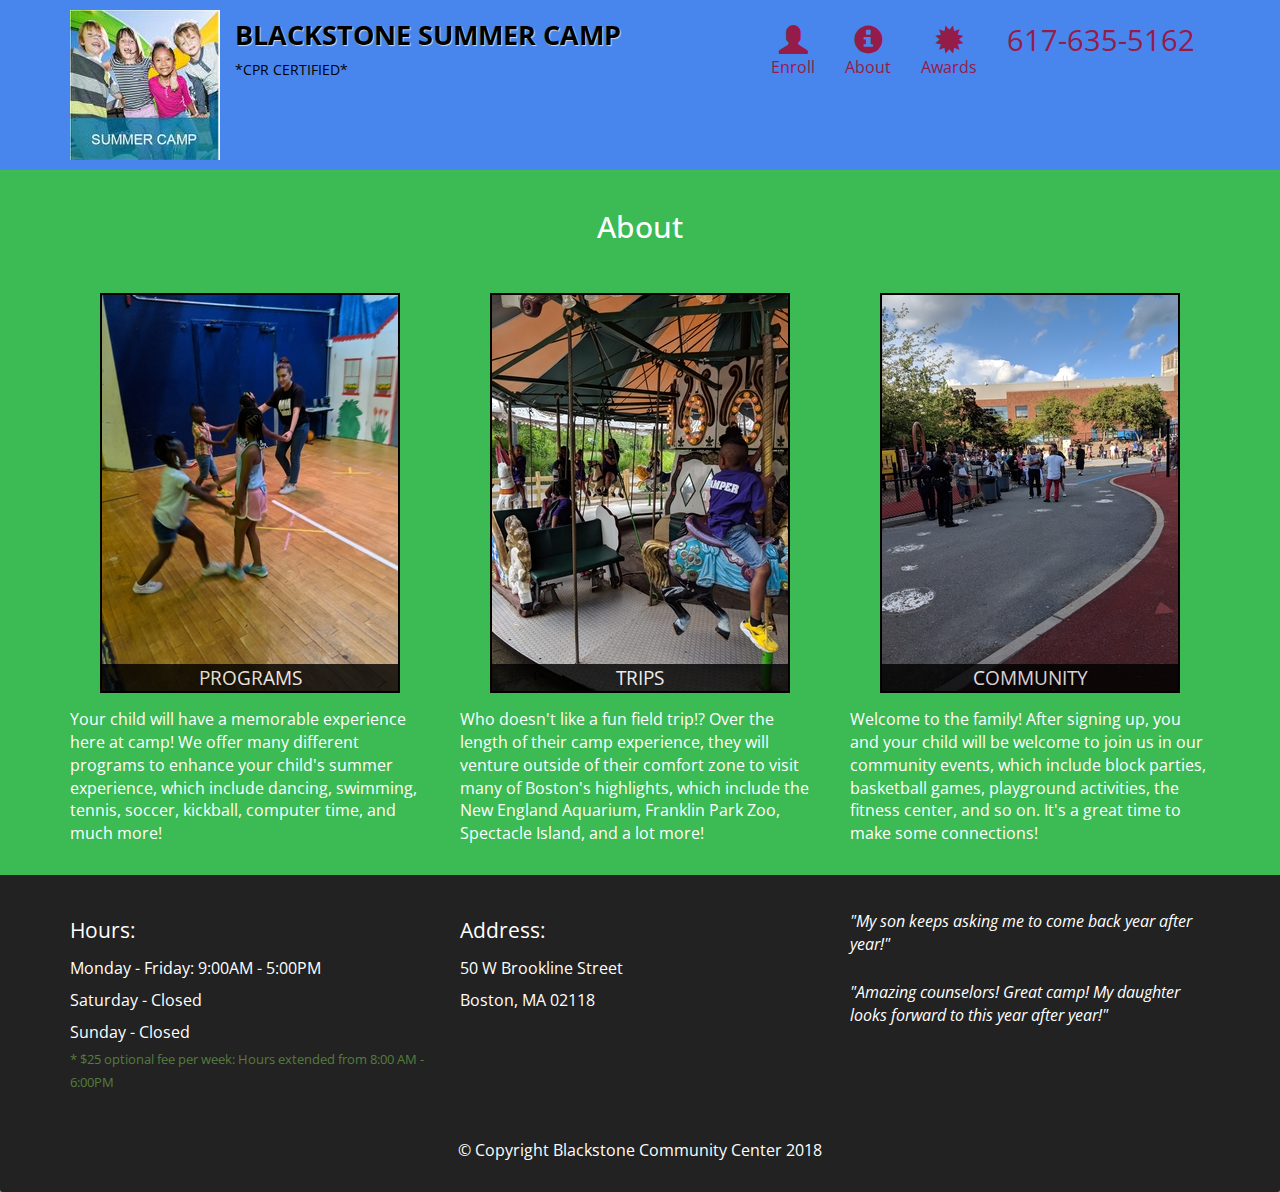
==== about.html @ 6b60ff1e "Updated about page" ====
<!doctype html>
<html lang="en">
<head>
  <meta charset="utf-8">
  <meta http-equiv="X-UA-Compatible" content="IE=edge">
  <meta name="viewport" content="width=device-width, initial-scale=1">
  <title>Blackstone Summer Camp</title>
  <link rel="stylesheet" href="css/bootstrap.min.css">
  <link rel="stylesheet" href="css/styles.css">
  <link href="https://fonts.googleapis.com/css?family=Open+Sans" rel="stylesheet">
</head>
<body>
  <header>
    <nav id="header-nav" class="navbar navbar-default">
      <div class="container">
        <div class="navbar-header">
          <a href="index.html" class="pull-left visible-md visible-lg">
            <div id="logo-img"></div>
          </a>

          <div class="navbar-brand">
            <a href="index.html"><h1>Blackstone Summer Camp</h1></a>
            <p>
              <span>*CPR Certified*</span>
            </p>
          </div>

          <button type="button" class="navbar-toggle collapsed" data-toggle="collapse" data-target="#collapsable-nav" aria-expanded="false">
            <span class="icon-bar"></span>
            <span class="icon-bar"></span>
            <span class="icon-bar"></span>
          </button>
        </div>

        <div id="collapsable-nav" class="collapse navbar-collapse">
          <ul id="nav-list" class="nav navbar-nav navbar-right">
            <li>
              <a href="enroll.html">
                <span class="glyphicon glyphicon-user"></span><br class="hidden-xs">Enroll</a>
            </li>
            <li>
              <a href="about.html">
                <span class="glyphicon glyphicon-info-sign"></span><br class="hidden-xs">About</a>
            </li>
            <li>
              <a href="awards.html">
                <span class="glyphicon glyphicon-certificate"></span><br class="hidden-xs">Awards</a>
            </li>
            <li id="phone" class="hidden-xs">
              <a href="tel:617-635-5162">
                <span>617-635-5162</span></a>
            </li>          
          </ul><!-- #nav-list -->
        </div><!-- .collapse .navbar-collapse -->
      </div><!-- .container -->
    </nav><!-- #header-nav -->
  </header>

  <div id="call-btn" class="visible-xs">
    <a class="btn" href="tel:617-635-5162">
    <span class="glyphicon glyphicon-earphone"></span>
    617-635-5162
    </a>
  </div>

  <div id="main-content" class="container">
    <h2 id="about-title" class="text-center">About</h2>
    <section class="row">
      <div class="col-md-4">
        <div class="category-tile">
          <img width="300" height="400" src="images/programs.jpg" alt="Programs">
          <span>Programs</span>
        </div>
        Your child will have a memorable experience here at camp! We offer many different programs to enhance your child's summer experience, which include dancing, swimming, tennis, soccer, kickball, computer time, and much more!
      </div>
      <div class="col-md-4">
        <div class="category-tile">
          <img width="300" height="400" src="images/trips.jpg" alt="Trips">
          <span>Trips</span>
        </div>
        Who doesn't like a fun field trip!? Over the length of their camp experience, they will venture outside of their comfort zone to visit many of Boston's highlights, which include the New England Aquarium, Franklin Park Zoo, Spectacle Island, and a lot more!
      </div>
      <div class="col-md-4">
        <div class="category-tile">
          <img width="300" height="400" src="images/community.jpg" alt="Community">
          <span>Community</span>
        </div>
        Welcome to the family! After signing up, you and your child will be welcome to join us in our community events, which include block parties, basketball games, playground activities, the fitness center, and so on. It's a great time to make some connections!
      </div>
    </section>
  </div><!-- End of #main-content -->

  <footer class="panel-footer">
    <div class="container">
      <div class="row">
      <section id="hours" class="col-sm-4">
        <span>Hours:</span><br>
          Monday - Friday: 9:00AM - 5:00PM<br>
          Saturday - Closed<br>
          Sunday - Closed
          <p>* $25 optional fee per week: Hours extended from 8:00 AM - 6:00PM</p>
          <hr class="visible-xs">
      </section>    
      <section id="address" class="col-sm-4">
          <span>Address:</span><br>
          50 W Brookline Street<br>
          Boston, MA 02118
          <hr class="visible-xs">
        </section>
        <section id="testimonials" class="col-sm-4">
          <p>"My son keeps asking me to come back year after year!"</p>
          <p>"Amazing counselors! Great camp! My daughter looks forward to this year after year!"</p>
        </section>    
      </div>
      <div class="text-center">&copy; Copyright Blackstone Community Center 2018</div>
    </div>
  </footer>

  <!-- jQuery (Bootstrap JS plugins depend on them) -->
  <script src="js/jquery-3.2.1.min.js"></script>
  <script src="js/bootstrap.min.js"></script>
  <script src="js/script.js"></script>
</body>
</html>
---- css/styles.css ----
body {
  font-size: 16px;
  color: #fff;
  background-color: #3cba54;
  font-family: 'Open Sans', sans-serif;
}

/** HEADER **/
#header-nav {
  background-color: #4885ed;
  border-radius: 0;
  border: 0;
}

#logo-img {
  background: url('../images/camp-logo_large.jpg') no-repeat;
  width: 150px;
  height: 150px;
  margin: 10px 15px 10px 0;
}

.navbar-brand {
  padding-top: 25px;
}

.navbar-brand h1 { /* Camp Name */
  font-family: 'Open Sans', sans-serif;
  color: #000;
  font-size: 1.5em;
  text-transform: uppercase;
  font-weight: bold;
  text-shadow: 1px 1px 1px #DCDCDC;
  margin-top: 0;
  margin-bottom: 0;
  line-height: .75;
}

.navbar-brand a:hover, .navbar-brand a:focus {
  text-decoration: none;
}

.navbar-brand p { /* CPR Cert */
  color: #000;
  text-transform: uppercase;
  font-size: .8em;
  margin-top: 15px;
}

#nav-list {
  margin-top: 10px;
}

#nav-list a {
  color: #951C49;
  text-align: center;
}

#nav-list a:hover {
  background: #E7E7E7;
}

#nav-list a span {
  font-size: 1.8em;
}

#phone {
  margin-top: 5px;
}

#phone a { /* Phone number */
  text-align: right;
  padding-bottom: 0;
}

.navbar-header button.navbar-toggle, .navbar-header .icon-bar {
  border: 1px solid #44B4E9;
}

.navbar-header button.navbar-toggle {
  clear: both;
  margin-top: -30px;
}
/* END HEADER */


/* FOOTER */
.panel-footer {
  margin-top: 30px;
  padding-top: 35px;
  padding-bottom: 30px;
  background-color: #222;
  border-top: 0;
}

.panel-footer div.row {
  margin-bottom: 35px;
}

#hours, #address {
  line-height: 2;
}

#hours > span, #address > span {
  font-size: 1.3em;
}

#hours p {
  color: #557c3e;
  font-size: .8em;
  line-height: 1.8;
}

#testimonials {
  font-style: italic;
}

#testimonials p:nth-child(2) {
  margin-top: 25px;
}
/* END FOOTER */

/* HOME PAGE */
.container .jumbotron {
  box-shadow: 0 0 50px #44B4E9;
  border: 2px solid #44B4E9;
}

#enroll-tile, #apply-tile, #location-tile {
  height: 250px;
  width: 100%;
  margin-bottom: 15px;
  position: relative;
  border: 2px solid #3F0C1F;
  overflow: hidden;
}

#enroll-tile {
  background: url('../images/sample.jpg') no-repeat;
  background-position: center;
}

#apply-tile {
  background: url('../images/sample.jpg') no-repeat;
  background-position: center;
}

#enroll-tile:hover, #apply-tile:hover, #location-tile:hover {
  box-shadow: 0 1px 5px 1px #F1A2ED;
}


#enroll-tile span, #apply-tile span, #location-tile span {
  position: absolute;
  bottom: 0;
  right: 0;
  width: 100%;
  text-align: center;
  font-size: 1.6em;
  text-transform: uppercase;
  background-color: #000;
  color: #fff;
  opacity: .8;
}
/* END HOME PAGE */

/* ENROLL */
.enroll-list li {
  text-align: left;
  line-height: 1.6;
}
/* END ENROLL */

/* ABOUT */
.category-tile {
  position: relative;
  border: 2px solid #000;
  overflow: hidden;
  width: 300px;
  height: 400px;
  margin: 0 auto 15px;
}

.category-tile span {
  position: absolute;
  bottom: 0;
  right: 0;
  width: 100%;
  text-align: center;
  font-size: 1.2em;
  text-transform: uppercase;
  background-color: #000;
  color: #fff;
  opacity: .8;
}

.category-tile:hover {
  box-shadow: 0 1px 5px 1px #ff9000;
}

#about-title {
  margin-bottom: 50px;
}
/* END ABOUT */

/* AWARDS */

/* END AWARDS */

/********** Large devices only **********/
@media (min-width: 1200px) {
  .container .jumbotron {
    background: url('../images/jumbotron_1200.jpg') no-repeat;
    height: 788px;
  }
}

/********** Medium devices only **********/
@media (min-width: 992px) and (max-width: 1199px) {
  /* Header */
  #logo-img {
    background: url('../images/camp-logo_medium.jpg') no-repeat;
    width: 100px;
    height: 100px;
    margin: 5px 5px 5px 0;
  }
  /* End Header */

  /* Home Page */
  .container .jumbotron {
    background: url('../images/jumbotron_992.jpg') no-repeat;
    height: 651px;
  }
  /* End Home Page */
}

/********** Small devices only **********/
@media (min-width: 768px) and (max-width: 991px) {
  /* Home Page */
  .container .jumbotron {
    background: url('../images/jumbotron_768.jpg') no-repeat;
    height: 504px;
  }
  /* End Home Page */
}

/********** Extra small devices only **********/
@media (max-width: 767px) {
  /* Header */
  .navbar-brand {
    padding-top: 10px;
    height: 80px;
  }

  .navbar-brand h1 { /* Restaurant name */
    padding-top: 10px;
    font-size: 5vw; /* 1vw = 1% of viewport width */
  }

  .navbar-brand p { /* Kosher cert */
    font-size: .6em;
    margin-top: 12px;
  }

  #collapsable-nav a { /* Collapsed nav menu text */
    font-size: 1.2em;
  }
  #collapsable-nav a span { /* Collapsed nav menu glyph */
    font-size: 1em;
    margin-right: 5px;
  }

  #call-btn > a {
    font-size: 1.5em;
    display: block;
    margin: 0 20px;
    padding: 10px;
    border: 2px solid #000;
    background-color: #44B4E9;
    color: #000;
  }


  /* End Header */

  /* Footer */
  .panel-footer section {
    margin-bottom: 30px;
    text-align: center;
  }

  .panel-footer section:nth-child(3) {
    margin-bottom: 0; /* margin already exists on the whole row */
  }

  .panel-footer section hr {
    width: 50%;
  }
  /* End Footer */

  /* Home Page */
  .container .jumbotron {
    margin-top: 30px;
    padding: 0;
  }

  #enroll-tile, #apply-tile {
    width: 360px;
    margin: 0 auto 15px;
  }
  /* End Home Page */
}
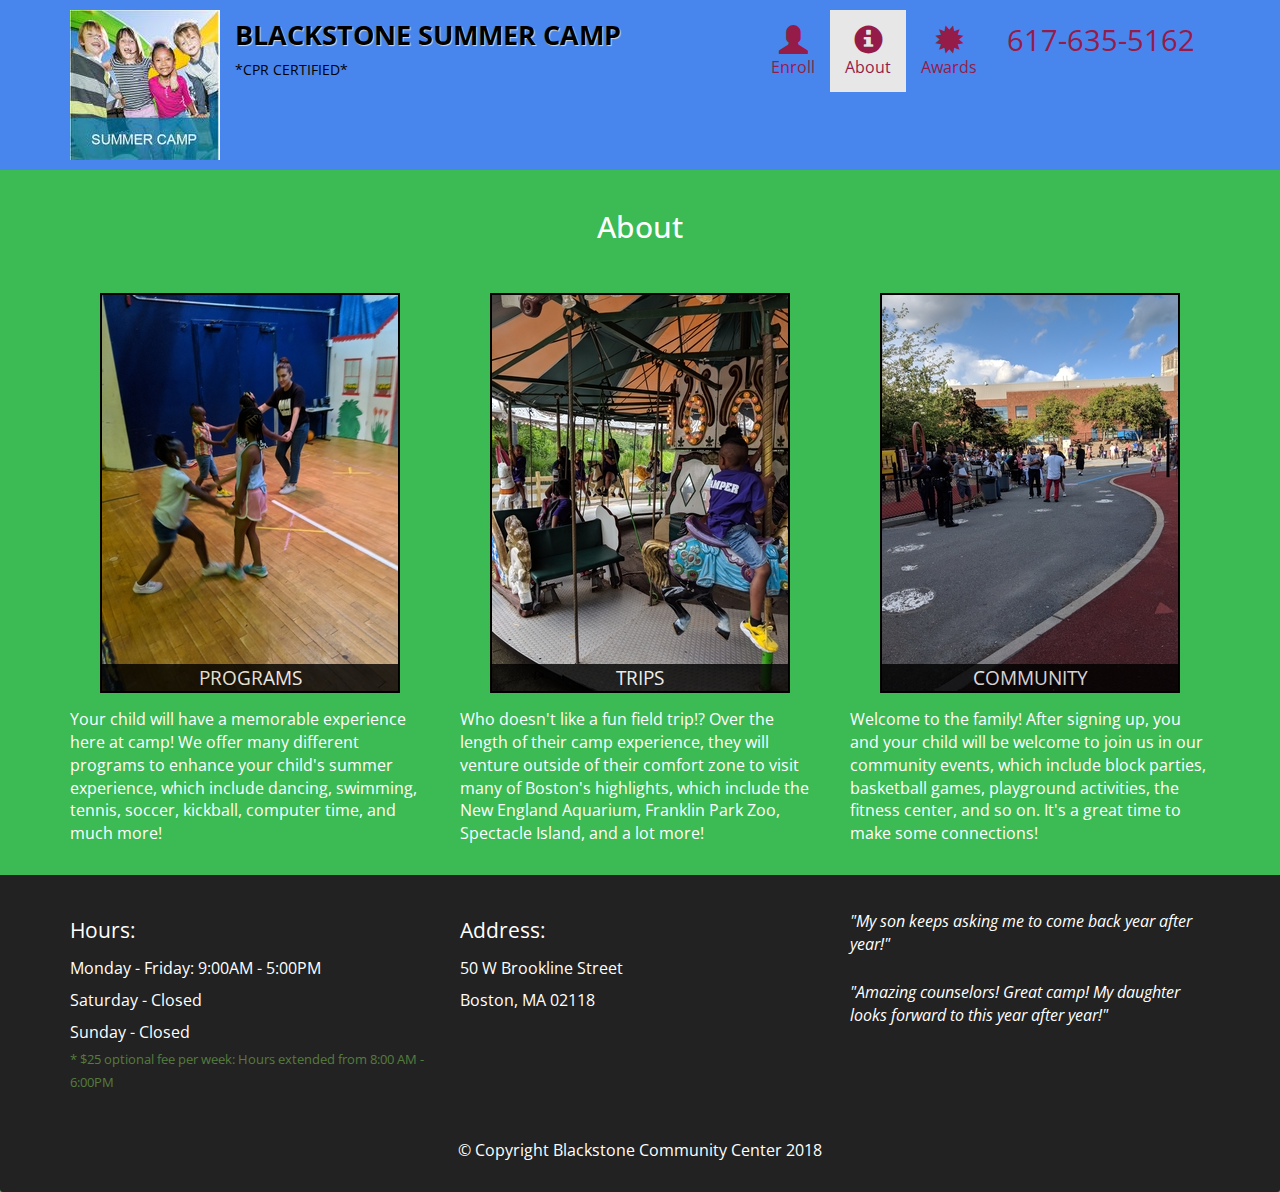
==== commit 64124c72: "buggy js, need fix" ====
--- a/about.html
+++ b/about.html
@@ -25,7 +25,7 @@
             </p>
           </div>
 
-          <button type="button" class="navbar-toggle collapsed" data-toggle="collapse" data-target="#collapsable-nav" aria-expanded="false">
+          <button id="navbarToggle" type="button" class="navbar-toggle collapsed" data-toggle="collapse" data-target="#collapsable-nav" aria-expanded="false">
             <span class="icon-bar"></span>
             <span class="icon-bar"></span>
             <span class="icon-bar"></span>
@@ -34,15 +34,19 @@
 
         <div id="collapsable-nav" class="collapse navbar-collapse">
           <ul id="nav-list" class="nav navbar-nav navbar-right">
-            <li>
+            <li id="navHomeButton" class="visible-xs">
+              <a href="index.html">
+                <span class="glyphicon glyphicon-home"></span>Home</a>
+            </li>
+            <li id="navEnrollButton" class="">
               <a href="enroll.html">
                 <span class="glyphicon glyphicon-user"></span><br class="hidden-xs">Enroll</a>
             </li>
-            <li>
+            <li id="navAboutButton" class="active">
               <a href="about.html">
                 <span class="glyphicon glyphicon-info-sign"></span><br class="hidden-xs">About</a>
             </li>
-            <li>
+            <li id="navAwardsButton" class="">
               <a href="awards.html">
                 <span class="glyphicon glyphicon-certificate"></span><br class="hidden-xs">Awards</a>
             </li>
